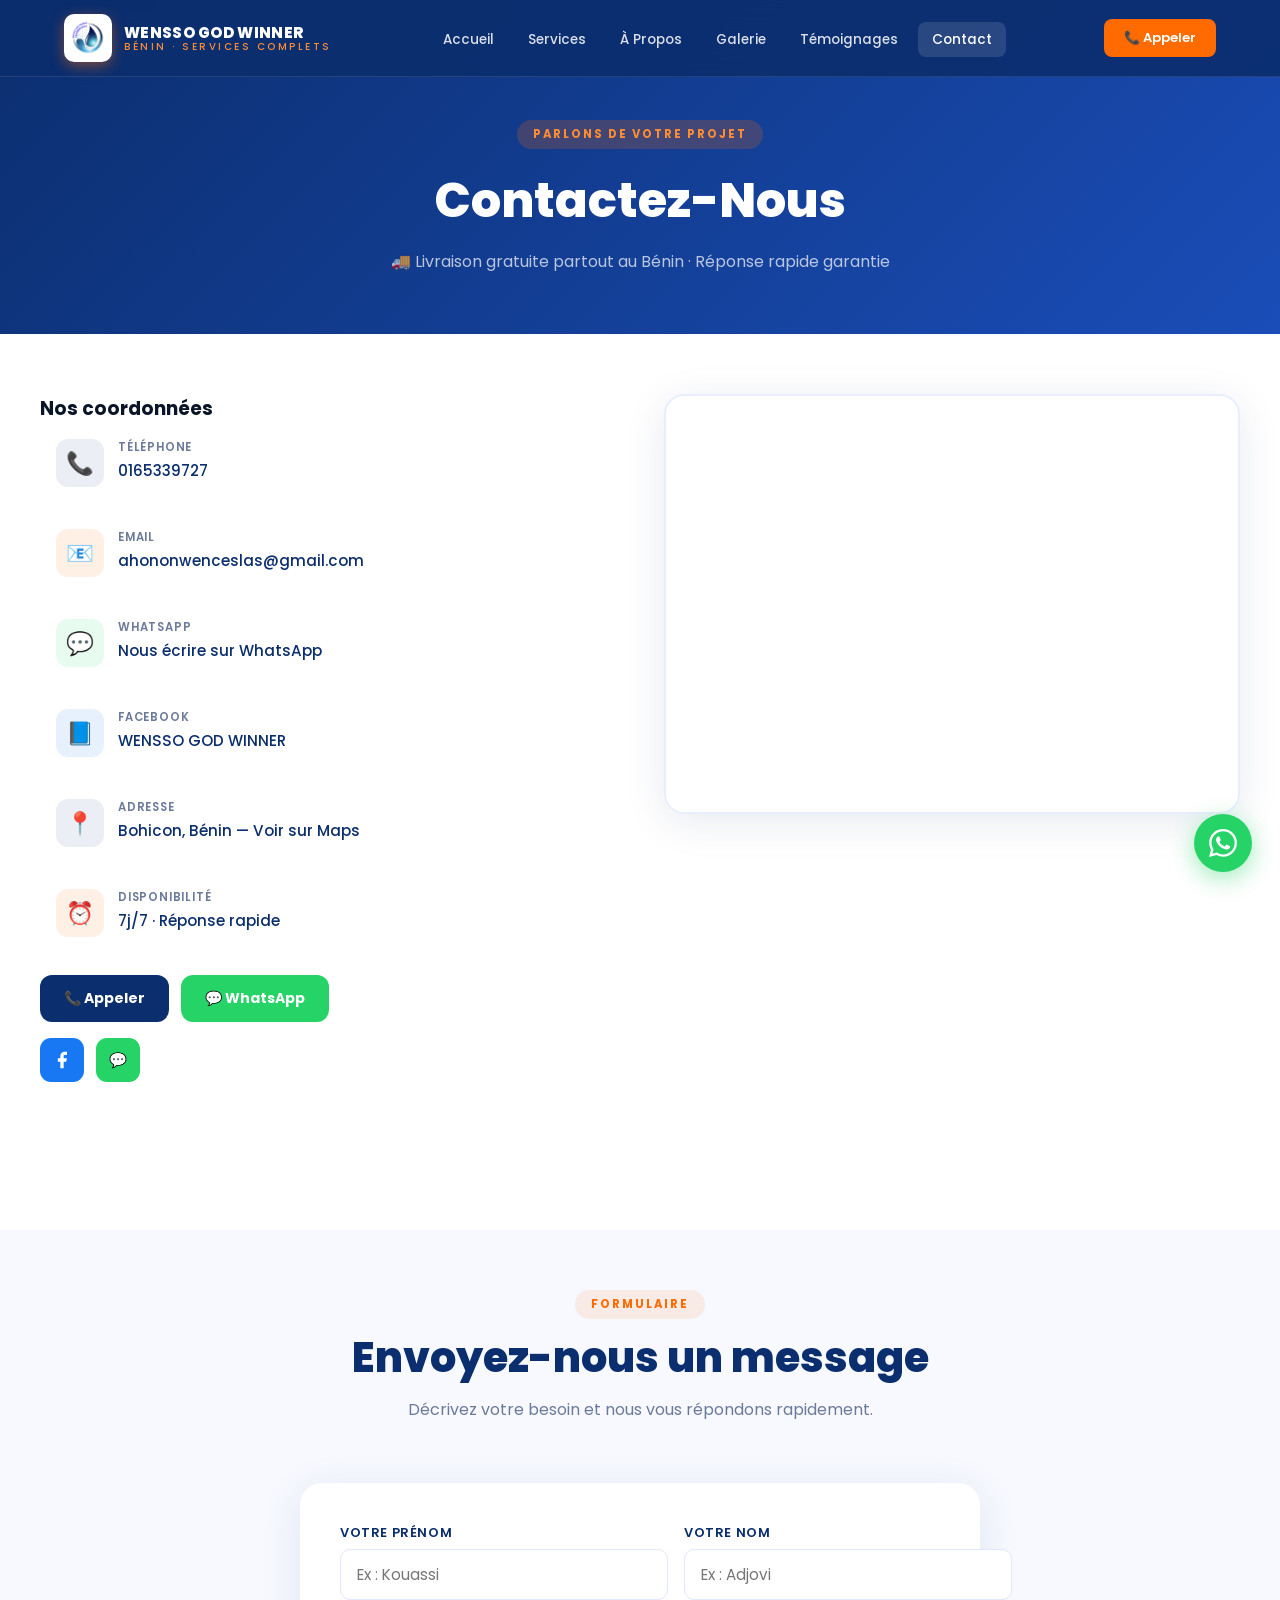
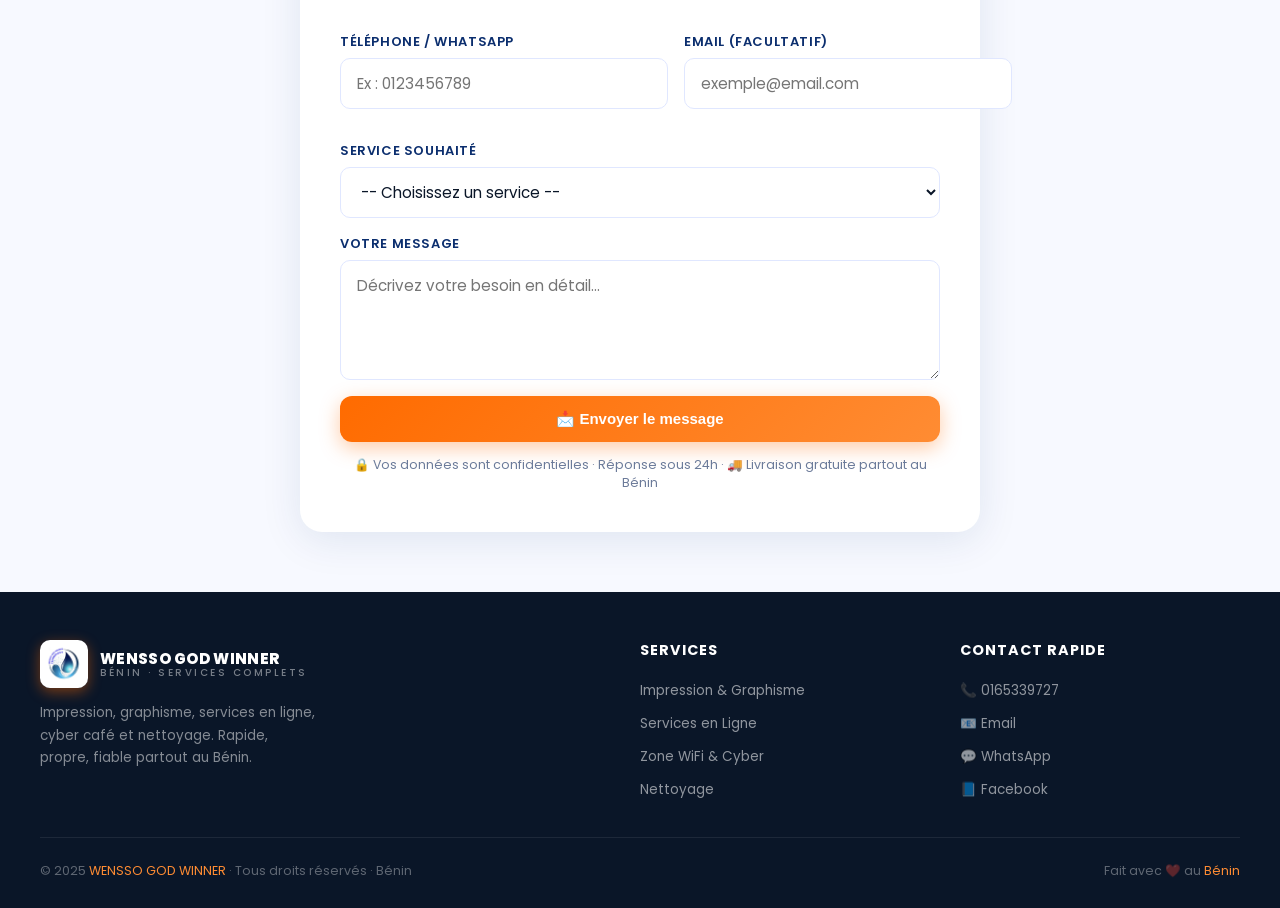
==== contact.html @ afc11650 "Add files via upload" ====
<!DOCTYPE html>
<html lang="fr">
<head>
<meta charset="UTF-8">
<meta name="viewport" content="width=device-width, initial-scale=1.0">
<title>Contact – WENSSO GOD WINNER</title>
<link rel="stylesheet" href="style.css">
<style>
#contact-page{background:var(--white);padding:60px 24px 88px}
.contact-grid{display:grid;grid-template-columns:1fr 1fr;gap:48px;align-items:start;margin-bottom:60px}
.contact-info h3{font-family:'Poppins',sans-serif;font-weight:700;font-size:1.5rem;color:var(--blue);margin-bottom:24px}
.contact-item{display:flex;align-items:flex-start;gap:14px;padding:16px;border-radius:14px;margin-bottom:10px;transition:.25s;text-decoration:none;color:inherit}
.contact-item:hover{background:var(--off-white)}
.ci-icon{width:48px;height:48px;min-width:48px;border-radius:12px;display:flex;align-items:center;justify-content:center;font-size:1.4rem}
.ci-icon.blue{background:rgba(11,46,110,.08)}
.ci-icon.orange{background:rgba(255,107,0,.1)}
.ci-icon.green{background:rgba(37,211,102,.1)}
.ci-icon.fb{background:rgba(24,119,242,.1)}
.ci-label{font-size:11.5px;font-weight:600;color:var(--gray);letter-spacing:.8px;text-transform:uppercase;margin-bottom:3px}
.ci-value{font-size:.95rem;font-weight:500;color:var(--blue)}
.map-container{border-radius:20px;overflow:hidden;box-shadow:var(--shadow);border:2px solid #E8EEFF;height:420px;position:relative}
.map-placeholder{width:100%;height:100%;background:linear-gradient(135deg,#EEF2FF,#DBEAFE);display:flex;flex-direction:column;align-items:center;justify-content:center;gap:10px}
.map-placeholder a{text-decoration:none;display:flex;flex-direction:column;align-items:center;gap:6px;color:var(--blue);font-weight:600;font-size:.95rem}
.map-placeholder span.pin{font-size:3rem;animation:bounce 1.5s infinite}
@keyframes bounce{0%,100%{transform:translateY(0)}50%{transform:translateY(-8px)}}
.contact-cta-row{display:flex;gap:12px;flex-wrap:wrap;margin-top:22px}
.social-row{display:flex;gap:12px;margin-top:16px}
.social-btn{width:44px;height:44px;border-radius:11px;display:flex;align-items:center;justify-content:center;text-decoration:none;font-size:1.1rem;transition:.25s}
.social-btn.fb{background:#1877F2;color:#fff}
.social-btn.wa{background:#25D366;color:#fff;font-size:.9rem}
.social-btn:hover{transform:scale(1.1)}

/* Form */
.contact-form-section{background:var(--off-white);padding:60px 24px}
.form-box{background:#fff;border-radius:22px;padding:40px;box-shadow:var(--shadow);max-width:680px;margin:0 auto}
.form-row{display:grid;grid-template-columns:1fr 1fr;gap:16px;margin-bottom:16px}
.form-group{display:flex;flex-direction:column;gap:6px;margin-bottom:16px}
.form-group label{font-size:13px;font-weight:600;color:var(--blue);text-transform:uppercase;letter-spacing:.6px}
.form-group input,.form-group textarea,.form-group select{padding:13px 16px;border:1.5px solid #E0E7FF;border-radius:10px;font-family:'Poppins',sans-serif;font-size:.95rem;color:var(--dark);transition:.2s;background:#fff}
.form-group input:focus,.form-group textarea:focus,.form-group select:focus{outline:none;border-color:var(--blue-light);box-shadow:0 0 0 3px rgba(46,111,217,.1)}
.form-group textarea{resize:vertical;min-height:120px}
.form-submit{background:linear-gradient(135deg,var(--orange),var(--orange-light));color:#fff;padding:14px 32px;border:none;border-radius:12px;font-weight:700;font-size:15px;cursor:pointer;width:100%;display:flex;align-items:center;justify-content:center;gap:8px;transition:.25s;box-shadow:0 6px 20px rgba(255,107,0,.35)}
.form-submit:hover{transform:translateY(-2px);box-shadow:0 10px 28px rgba(255,107,0,.45)}
.form-note{text-align:center;margin-top:14px;font-size:12.5px;color:var(--gray)}

@media(max-width:900px){
  .contact-grid{grid-template-columns:1fr;gap:32px}
  .form-row{grid-template-columns:1fr}
}
@media(max-width:480px){
  .contact-cta-row{flex-direction:column}
  .form-box{padding:24px 16px}
}
</style>
</head>
<body>

<nav>
  <div class="nav-inner">
    <a href="index.html" class="logo-wrap">
      <img src="logo.jpg" alt="WGW Logo" class="logo-mark-img">
      <div class="logo-text">WENSSO GOD WINNER<span>Bénin · Services Complets</span></div>
    </a>
    <ul class="nav-links">
      <li><a href="index.html">Accueil</a></li>
      <li><a href="services.html">Services</a></li>
      <li><a href="apropos.html">À Propos</a></li>
      <li><a href="galerie.html">Galerie</a></li>
      <li><a href="temoignages.html">Témoignages</a></li>
      <li><a href="contact.html" class="active">Contact</a></li>
    </ul>
    <a href="tel:+22965339727" class="nav-cta">📞 Appeler</a>
    <div class="burger" onclick="toggleMenu()"><span></span><span></span><span></span></div>
  </div>
</nav>
<div class="mobile-menu" id="mobileMenu">
  <a href="index.html" onclick="closeMenu()">🏠 Accueil</a>
  <a href="services.html" onclick="closeMenu()">🛠️ Services</a>
  <a href="apropos.html" onclick="closeMenu()">ℹ️ À Propos</a>
  <a href="galerie.html" onclick="closeMenu()">🖼️ Galerie</a>
  <a href="temoignages.html" onclick="closeMenu()">⭐ Témoignages</a>
  <a href="contact.html" onclick="closeMenu()">📩 Contact</a>
  <a href="tel:+22965339727" style="background:var(--orange);margin-top:8px;font-weight:700">📞 Appeler</a>
  <a href="https://wa.me/22965339727" target="_blank" style="background:#25D366;font-weight:700">💬 WhatsApp</a>
</div>

<div class="page-hero">
  <div class="section-tag">Parlons de votre projet</div>
  <h1>Contactez-Nous</h1>
  <p>🚚 Livraison gratuite partout au Bénin · Réponse rapide garantie</p>
</div>

<section id="contact-page">
  <div class="inner">
    <div class="contact-grid">
      <div class="reveal">
        <h3>Nos coordonnées</h3>
        <a href="tel:+22965339727" class="contact-item">
          <div class="ci-icon blue">📞</div>
          <div><div class="ci-label">Téléphone</div><div class="ci-value">0165339727</div></div>
        </a>
        <a href="mailto:ahononwenceslas@gmail.com" class="contact-item">
          <div class="ci-icon orange">📧</div>
          <div><div class="ci-label">Email</div><div class="ci-value">ahononwenceslas@gmail.com</div></div>
        </a>
        <a href="https://wa.me/22965339727" target="_blank" class="contact-item">
          <div class="ci-icon green">💬</div>
          <div><div class="ci-label">WhatsApp</div><div class="ci-value">Nous écrire sur WhatsApp</div></div>
        </a>
        <a href="https://www.facebook.com/profile.php?id=100086452178644" target="_blank" class="contact-item">
          <div class="ci-icon fb">📘</div>
          <div><div class="ci-label">Facebook</div><div class="ci-value">WENSSO GOD WINNER</div></div>
        </a>
        <div class="contact-item" style="cursor:default">
          <div class="ci-icon blue">📍</div>
          <div><div class="ci-label">Adresse</div><div class="ci-value"><a href="https://maps.app.goo.gl/HQcLNQxFM9LfY7s8A" target="_blank" style="color:var(--blue);text-decoration:none">Bohicon, Bénin — Voir sur Maps</a></div></div>
        </div>
        <div class="contact-item" style="cursor:default">
          <div class="ci-icon orange">⏰</div>
          <div><div class="ci-label">Disponibilité</div><div class="ci-value">7j/7 · Réponse rapide</div></div>
        </div>
        <div class="contact-cta-row">
          <a href="tel:+22965339727" class="btn-call">📞 Appeler</a>
          <a href="https://wa.me/22965339727" target="_blank" class="btn-wa">💬 WhatsApp</a>
        </div>
        <div class="social-row">
          <a href="https://www.facebook.com/profile.php?id=100086452178644" target="_blank" class="social-btn fb" title="Facebook">
            <svg width="20" height="20" viewBox="0 0 24 24" fill="white"><path d="M18 2h-3a5 5 0 00-5 5v3H7v4h3v8h4v-8h3l1-4h-4V7a1 1 0 011-1h3z"/></svg>
          </a>
          <a href="https://wa.me/22965339727" target="_blank" class="social-btn wa" title="WhatsApp">💬</a>
        </div>
      </div>

      <div class="map-container reveal">
        <iframe
          src="https://www.google.com/maps/embed?pb=!1m18!1m12!1m3!1d3963.0!2d2.0697!3d7.1796!2m3!1f0!2f0!3f0!3m2!1i1024!2i768!4f13.1!3m3!1m2!1s0x10251914f0aba4d9%3A0xcdf51f1888d03e3f!2sWENSSO%20GOD%20WINNER!5e0!3m2!1sfr!2sbj!4v1620000000000"
          width="100%" height="100%" style="border:0;display:block"
          allowfullscreen="" loading="lazy" referrerpolicy="no-referrer-when-downgrade"
          title="Localisation WENSSO GOD WINNER – Bohicon, Bénin">
        </iframe>
      </div>
    </div>
  </div>
</section>

<!-- FORMULAIRE DE CONTACT -->
<section class="contact-form-section">
  <div class="inner">
    <div class="section-header reveal">
      <div class="section-tag">Formulaire</div>
      <h2 class="section-title">Envoyez-nous un message</h2>
      <p class="section-sub">Décrivez votre besoin et nous vous répondons rapidement.</p>
    </div>
    <div class="form-box reveal">
      <div class="form-row">
        <div class="form-group">
          <label>Votre prénom</label>
          <input type="text" placeholder="Ex : Kouassi" required>
        </div>
        <div class="form-group">
          <label>Votre nom</label>
          <input type="text" placeholder="Ex : Adjovi" required>
        </div>
      </div>
      <div class="form-row">
        <div class="form-group">
          <label>Téléphone / WhatsApp</label>
          <input type="tel" placeholder="Ex : 0123456789" required>
        </div>
        <div class="form-group">
          <label>Email (facultatif)</label>
          <input type="email" placeholder="exemple@email.com">
        </div>
      </div>
      <div class="form-group">
        <label>Service souhaité</label>
        <select>
          <option value="">-- Choisissez un service --</option>
          <option>Impression & Photocopie</option>
          <option>Bâche publicitaire</option>
          <option>Affiche / Carte de visite</option>
          <option>Services en ligne (CIP, Acte…)</option>
          <option>Zone WiFi & Cyber Café</option>
          <option>Nettoyage professionnel</option>
          <option>Autre</option>
        </select>
      </div>
      <div class="form-group">
        <label>Votre message</label>
        <textarea placeholder="Décrivez votre besoin en détail…"></textarea>
      </div>
      <button class="form-submit" onclick="sendMessage()">📩 Envoyer le message</button>
      <p class="form-note">🔒 Vos données sont confidentielles · Réponse sous 24h · 🚚 Livraison gratuite partout au Bénin</p>
    </div>
  </div>
</section>

<footer>
  <div class="footer-inner">
    <div>
      <a href="index.html" class="logo-wrap">
        <img src="logo.jpg" alt="WGW Logo" class="logo-mark-img">
        <div class="logo-text" style="color:#fff">WENSSO GOD WINNER<span style="color:rgba(255,255,255,.45)">Bénin · Services Complets</span></div>
      </a>
      <p class="footer-desc">Impression, graphisme, services en ligne, cyber café et nettoyage. Rapide, propre, fiable partout au Bénin.</p>
    </div>
    <div class="footer-col"><h4>Services</h4><ul>
      <li><a href="services.html">Impression & Graphisme</a></li>
      <li><a href="services.html">Services en Ligne</a></li>
      <li><a href="services.html">Zone WiFi & Cyber</a></li>
      <li><a href="services.html">Nettoyage</a></li>
    </ul></div>
    <div class="footer-col"><h4>Contact Rapide</h4><ul>
      <li><a href="tel:+22965339727">📞 0165339727</a></li>
      <li><a href="mailto:ahononwenceslas@gmail.com">📧 Email</a></li>
      <li><a href="https://wa.me/22965339727" target="_blank">💬 WhatsApp</a></li>
      <li><a href="https://www.facebook.com/profile.php?id=100086452178644" target="_blank">📘 Facebook</a></li>
    </ul></div>
  </div>
  <div class="footer-bottom">
    <p>© 2025 <span>WENSSO GOD WINNER</span> · Tous droits réservés · Bénin</p>
    <p>Fait avec ❤️ au <span>Bénin</span></p>
  </div>
</footer>

<a href="https://wa.me/22965339727" class="wa-float" target="_blank" aria-label="WhatsApp">
  <div class="wa-float-tooltip">Écrire sur WhatsApp</div>
  <svg viewBox="0 0 24 24"><path d="M17.472 14.382c-.297-.149-1.758-.867-2.03-.967-.273-.099-.471-.148-.67.15-.197.297-.767.966-.94 1.164-.173.199-.347.223-.644.075-.297-.15-1.255-.463-2.39-1.475-.883-.788-1.48-1.761-1.653-2.059-.173-.297-.018-.458.13-.606.134-.133.298-.347.446-.52.149-.174.198-.298.298-.497.099-.198.05-.371-.025-.52-.075-.149-.669-1.612-.916-2.207-.242-.579-.487-.5-.669-.51-.173-.008-.371-.01-.57-.01-.198 0-.52.074-.792.372-.272.297-1.04 1.016-1.04 2.479 0 1.462 1.065 2.875 1.213 3.074.149.198 2.096 3.2 5.077 4.487.709.306 1.262.489 1.694.625.712.227 1.36.195 1.871.118.571-.085 1.758-.719 2.006-1.413.248-.694.248-1.289.173-1.413-.074-.124-.272-.198-.57-.347m-5.421 7.403h-.004a9.87 9.87 0 01-5.031-1.378l-.361-.214-3.741.982.998-3.648-.235-.374a9.86 9.86 0 01-1.51-5.26c.001-5.45 4.436-9.884 9.888-9.884 2.64 0 5.122 1.03 6.988 2.898a9.825 9.825 0 012.893 6.994c-.003 5.45-4.437 9.884-9.885 9.884m8.413-18.297A11.815 11.815 0 0012.05 0C5.495 0 .16 5.335.157 11.892c0 2.096.547 4.142 1.588 5.945L.057 24l6.305-1.654a11.882 11.882 0 005.683 1.448h.005c6.554 0 11.89-5.335 11.893-11.893a11.821 11.821 0 00-3.48-8.413z"/></svg>
</a>
<script src="main.js"></script>
<script>
function sendMessage(){
  alert('✅ Merci ! Votre message a bien été envoyé.\nNous vous répondrons dans les plus brefs délais.\n\n📞 Pour une réponse immédiate, appelez le 0165339727 ou écrivez sur WhatsApp.');
}
</script>
</body>
</html>
---- style.css ----
/* ===== WENSSO GOD WINNER – Feuille de style globale ===== */
@import url('https://fonts.googleapis.com/css2?family=Poppins:ital,wght@0,300;0,400;0,500;0,600;0,700;0,800;1,300;1,400&display=swap');

:root{
  --blue:#0B2E6E;
  --blue-mid:#1A4DB8;
  --blue-light:#2E6FD9;
  --orange:#FF6B00;
  --orange-light:#FF8C33;
  --white:#FFFFFF;
  --off-white:#F7F9FF;
  --gray:#6B7A99;
  --dark:#0A1628;
  --shadow:0 8px 40px rgba(11,46,110,.10);
}
*{margin:0;padding:0;box-sizing:border-box}
html{scroll-behavior:smooth}
body{font-family:'Poppins',sans-serif;background:var(--off-white);color:var(--dark);overflow-x:hidden}

/* ─── NAV ─── */
nav{position:fixed;top:0;left:0;width:100%;z-index:1000;backdrop-filter:blur(18px);background:rgba(11,46,110,.92);border-bottom:1.5px solid rgba(255,255,255,.10);transition:.3s}
.nav-inner{max-width:1200px;margin:auto;display:flex;align-items:center;justify-content:space-between;padding:14px 24px}
.logo-wrap{display:flex;align-items:center;gap:12px;text-decoration:none}
.logo-mark-img{width:48px;height:48px;border-radius:10px;object-fit:cover;object-position:center;box-shadow:0 4px 14px rgba(255,107,0,.45);flex-shrink:0}
.logo-text{font-family:'Poppins',sans-serif;font-weight:800;font-size:15px;color:#fff;line-height:1.15;letter-spacing:.3px}
.logo-text span{color:var(--orange-light);display:block;font-size:10px;font-weight:500;letter-spacing:2.5px;text-transform:uppercase}
.nav-links{display:flex;gap:6px;list-style:none}
.nav-links a{color:rgba(255,255,255,.85);text-decoration:none;font-size:13.5px;font-weight:500;padding:8px 14px;border-radius:8px;transition:.2s}
.nav-links a:hover,.nav-links a.active{background:rgba(255,255,255,.12);color:#fff}
.nav-cta{background:var(--orange);color:#fff;padding:9px 20px;border-radius:8px;font-weight:600;font-size:13px;text-decoration:none;transition:.2s}
.nav-cta:hover{background:var(--orange-light)}
.burger{display:none;flex-direction:column;gap:5px;cursor:pointer;padding:6px}
.burger span{width:24px;height:2px;background:#fff;border-radius:2px;transition:.3s}
.mobile-menu{display:none;position:fixed;top:72px;left:0;width:100%;background:var(--blue);z-index:999;padding:20px 24px;flex-direction:column;gap:4px}
.mobile-menu a{color:#fff;text-decoration:none;padding:12px 16px;border-radius:8px;font-weight:500;transition:.2s}
.mobile-menu a:hover{background:rgba(255,255,255,.1)}
.mobile-menu.open{display:flex}

/* ─── SECTIONS ─── */
section{padding:88px 24px}
.section-header{text-align:center;margin-bottom:60px}
.section-tag{display:inline-block;background:rgba(255,107,0,.1);color:var(--orange);font-size:11.5px;font-weight:700;letter-spacing:2px;text-transform:uppercase;padding:6px 16px;border-radius:20px;margin-bottom:14px}
.section-title{font-family:'Poppins',sans-serif;font-weight:800;font-size:clamp(1.8rem,4vw,2.6rem);color:var(--blue);line-height:1.2;margin-bottom:14px}
.section-sub{color:var(--gray);font-size:1rem;max-width:560px;margin:0 auto;line-height:1.65}
.inner{max-width:1200px;margin:auto}

/* ─── BOUTONS ─── */
.btn-primary{background:linear-gradient(135deg,var(--orange),var(--orange-light));color:#fff;padding:14px 28px;border-radius:12px;font-weight:700;font-size:14.5px;text-decoration:none;display:inline-flex;align-items:center;gap:8px;transition:.25s;box-shadow:0 6px 24px rgba(255,107,0,.4)}
.btn-primary:hover{transform:translateY(-2px);box-shadow:0 10px 30px rgba(255,107,0,.5)}
.btn-outline{background:transparent;color:#fff;padding:14px 28px;border-radius:12px;font-weight:600;font-size:14.5px;text-decoration:none;display:inline-flex;align-items:center;gap:8px;border:2px solid rgba(255,255,255,.3);transition:.25s}
.btn-outline:hover{background:rgba(255,255,255,.1);border-color:rgba(255,255,255,.6)}
.btn-call{background:var(--blue);color:#fff;padding:13px 24px;border-radius:12px;font-weight:700;font-size:14px;text-decoration:none;display:inline-flex;align-items:center;gap:8px;transition:.25s}
.btn-call:hover{background:var(--blue-light);transform:translateY(-2px)}
.btn-wa{background:#25D366;color:#fff;padding:13px 24px;border-radius:12px;font-weight:700;font-size:14px;text-decoration:none;display:inline-flex;align-items:center;gap:8px;transition:.25s}
.btn-wa:hover{background:#1fb855;transform:translateY(-2px)}

/* ─── FOOTER ─── */
footer{background:var(--dark);color:rgba(255,255,255,.7);padding:48px 24px 28px}
.footer-inner{max-width:1200px;margin:auto;display:grid;grid-template-columns:2fr 1fr 1fr;gap:40px;margin-bottom:36px}
.footer-desc{font-size:13.5px;line-height:1.65;color:rgba(255,255,255,.5);max-width:280px;margin-top:14px}
.footer-col h4{font-family:'Poppins',sans-serif;font-weight:700;color:#fff;font-size:.9rem;margin-bottom:16px;text-transform:uppercase;letter-spacing:1px}
.footer-col ul{list-style:none;display:flex;flex-direction:column;gap:8px}
.footer-col ul a{color:rgba(255,255,255,.55);text-decoration:none;font-size:13.5px;transition:.2s}
.footer-col ul a:hover{color:var(--orange-light)}
.footer-bottom{border-top:1px solid rgba(255,255,255,.08);padding-top:24px;display:flex;justify-content:space-between;align-items:center;flex-wrap:wrap;gap:8px;max-width:1200px;margin:0 auto}
.footer-bottom p{font-size:12.5px;color:rgba(255,255,255,.35)}
.footer-bottom span{color:var(--orange-light)}

/* ─── WHATSAPP FLOTTANT ─── */
.wa-float{position:fixed;bottom:28px;right:28px;z-index:9999;width:58px;height:58px;background:#25D366;border-radius:50%;display:flex;align-items:center;justify-content:center;text-decoration:none;box-shadow:0 6px 24px rgba(37,211,102,.45);animation:waPulse 2.5s infinite;transition:.25s}
.wa-float svg{width:28px;height:28px;fill:#fff}
.wa-float:hover{transform:scale(1.1);background:#1fb855}
@keyframes waPulse{0%,100%{box-shadow:0 6px 24px rgba(37,211,102,.45)}50%{box-shadow:0 6px 36px rgba(37,211,102,.7),0 0 0 10px rgba(37,211,102,.08)}}
.wa-float-tooltip{position:absolute;right:68px;background:var(--dark);color:#fff;padding:7px 14px;border-radius:8px;font-size:12px;font-weight:600;white-space:nowrap;opacity:0;pointer-events:none;transition:.2s}
.wa-float:hover .wa-float-tooltip{opacity:1}

/* ─── PAGE HERO (pages internes) ─── */
.page-hero{background:linear-gradient(135deg,var(--blue),var(--blue-mid));padding:120px 24px 60px;text-align:center}
.page-hero h1{font-family:'Poppins',sans-serif;font-weight:800;font-size:clamp(2rem,5vw,3rem);color:#fff;margin-bottom:12px}
.page-hero p{color:rgba(255,255,255,.7);font-size:1rem;max-width:500px;margin:0 auto}
.page-hero .section-tag{background:rgba(255,107,0,.2);color:var(--orange-light);margin-bottom:16px}

/* ─── ANIMATIONS ─── */
.reveal{opacity:0;transform:translateY(30px);transition:opacity .6s ease,transform .6s ease}
.reveal.visible{opacity:1;transform:translateY(0)}
@keyframes fadeUp{from{opacity:0;transform:translateY(28px)}to{opacity:1;transform:translateY(0)}}
@keyframes fadeRight{from{opacity:0;transform:translateX(28px)}to{opacity:1;transform:translateX(0)}}
@keyframes pulse{0%,100%{transform:scale(1)}50%{transform:scale(1.08)}}
@keyframes blink{0%,100%{opacity:1}50%{opacity:.3}}

/* ─── RESPONSIVE ─── */
@media(max-width:900px){
  .nav-links,.nav-cta{display:none}
  .burger{display:flex}
  .footer-inner{grid-template-columns:1fr}
  .footer-bottom{flex-direction:column;gap:8px;text-align:center}
}
@media(max-width:480px){
  section{padding:60px 16px}
}
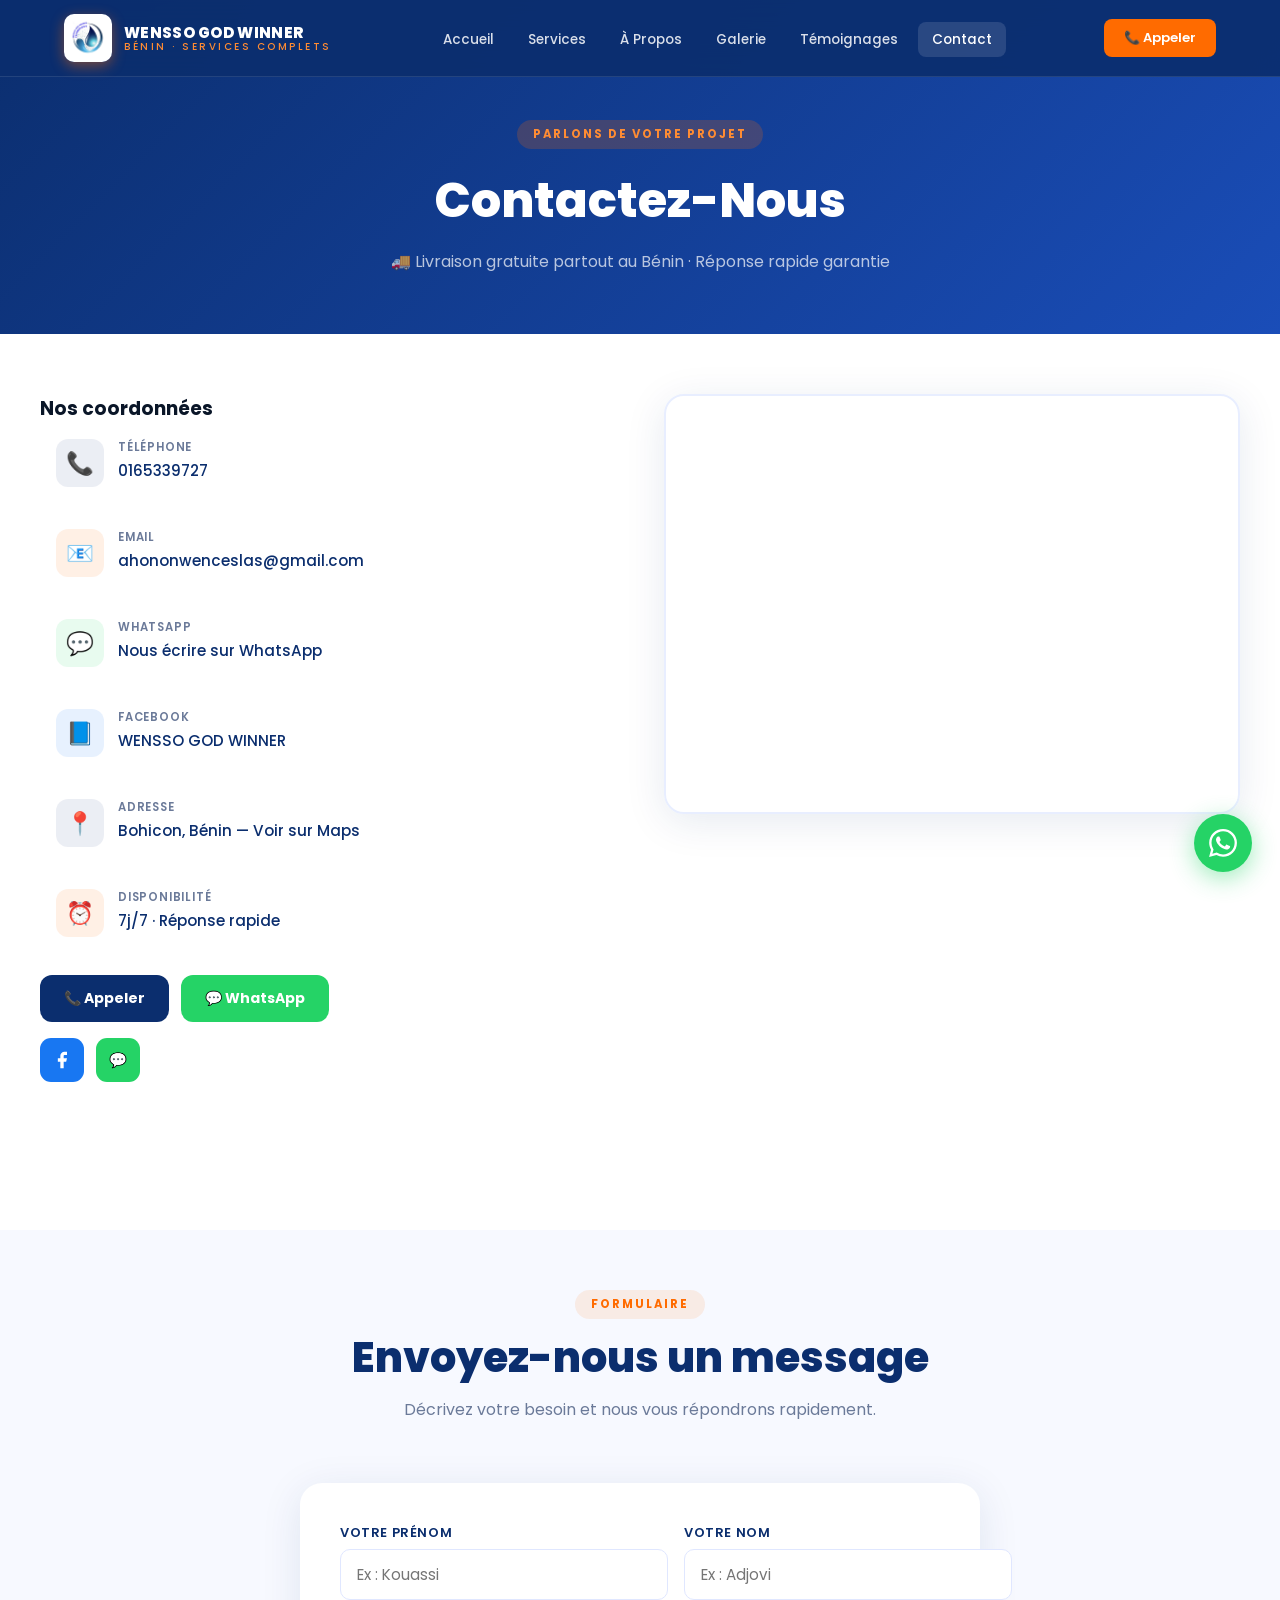
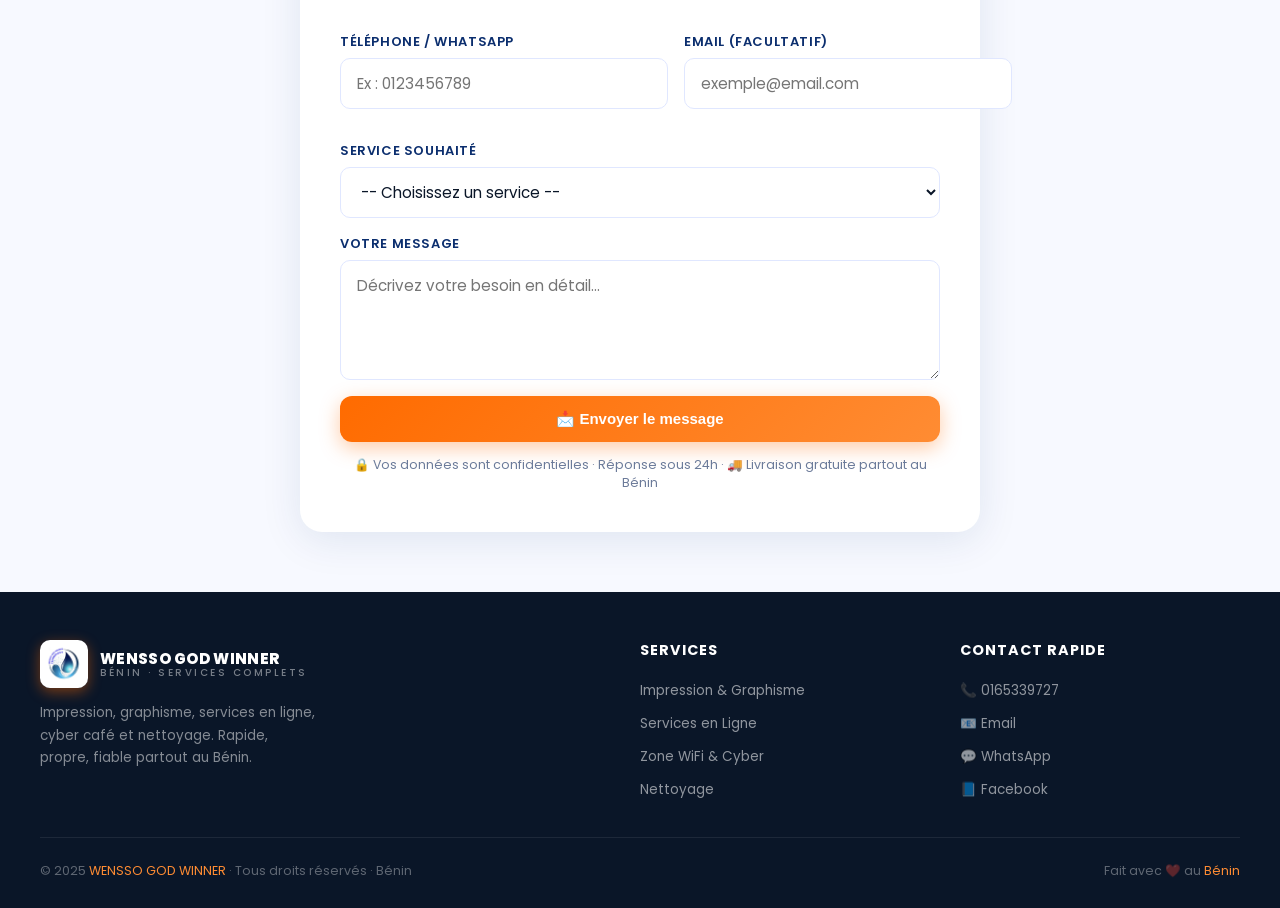
==== commit 00599b9d: "Update contact.html" ====
--- a/contact.html
+++ b/contact.html
@@ -142,55 +142,164 @@
     </div>
   </div>
 </section>
-
 <!-- FORMULAIRE DE CONTACT -->
 <section class="contact-form-section">
   <div class="inner">
+
     <div class="section-header reveal">
       <div class="section-tag">Formulaire</div>
-      <h2 class="section-title">Envoyez-nous un message</h2>
-      <p class="section-sub">Décrivez votre besoin et nous vous répondons rapidement.</p>
+
+      <h2 class="section-title">
+        Envoyez-nous un message
+      </h2>
+
+      <p class="section-sub">
+        Décrivez votre besoin et nous vous répondrons rapidement.
+      </p>
     </div>
+
     <div class="form-box reveal">
-      <div class="form-row">
+
+      <form action="https://api.staticforms.dev/submit" method="POST">
+
+        <!-- CLÉ API -->
+        <input 
+          type="hidden" 
+          name="apiKey"
+          value="VOTRE_VRAIE_CLE_API"
+        >
+
+        <!-- EMAIL DE RÉCEPTION -->
+        <input 
+          type="hidden"
+          name="replyTo"
+          value="ahononwenceslas@gmail.com"
+        >
+
+        <!-- Sujet du mail -->
+        <input
+          type="hidden"
+          name="subject"
+          value="Nouveau message depuis le site"
+        >
+
+        <div class="form-row">
+
+          <div class="form-group">
+            <label>Votre prénom</label>
+
+            <input 
+              type="text"
+              name="prenom"
+              placeholder="Ex : Kouassi"
+              required
+            >
+          </div>
+
+          <div class="form-group">
+            <label>Votre nom</label>
+
+            <input 
+              type="text"
+              name="nom"
+              placeholder="Ex : Adjovi"
+              required
+            >
+          </div>
+
+        </div>
+
+        <div class="form-row">
+
+          <div class="form-group">
+            <label>Téléphone / WhatsApp</label>
+
+            <input 
+              type="tel"
+              name="telephone"
+              placeholder="Ex : 0123456789"
+              required
+            >
+          </div>
+
+          <div class="form-group">
+            <label>Email (facultatif)</label>
+
+            <input 
+              type="email"
+              name="email"
+              placeholder="exemple@email.com"
+            >
+          </div>
+
+        </div>
+
         <div class="form-group">
-          <label>Votre prénom</label>
-          <input type="text" placeholder="Ex : Kouassi" required>
-        </div>
+
+          <label>Service souhaité</label>
+
+          <select name="service" required>
+
+            <option value="">
+              -- Choisissez un service --
+            </option>
+
+            <option>
+              Impression & Photocopie
+            </option>
+
+            <option>
+              Bâche publicitaire
+            </option>
+
+            <option>
+              Affiche / Carte de visite
+            </option>
+
+            <option>
+              Services en ligne (CIP, Acte…)
+            </option>
+
+            <option>
+              Zone WiFi & Cyber Café
+            </option>
+
+            <option>
+              Nettoyage professionnel
+            </option>
+
+            <option>
+              Autre
+            </option>
+
+          </select>
+
+        </div>
+
         <div class="form-group">
-          <label>Votre nom</label>
-          <input type="text" placeholder="Ex : Adjovi" required>
-        </div>
-      </div>
-      <div class="form-row">
-        <div class="form-group">
-          <label>Téléphone / WhatsApp</label>
-          <input type="tel" placeholder="Ex : 0123456789" required>
-        </div>
-        <div class="form-group">
-          <label>Email (facultatif)</label>
-          <input type="email" placeholder="exemple@email.com">
-        </div>
-      </div>
-      <div class="form-group">
-        <label>Service souhaité</label>
-        <select>
-          <option value="">-- Choisissez un service --</option>
-          <option>Impression & Photocopie</option>
-          <option>Bâche publicitaire</option>
-          <option>Affiche / Carte de visite</option>
-          <option>Services en ligne (CIP, Acte…)</option>
-          <option>Zone WiFi & Cyber Café</option>
-          <option>Nettoyage professionnel</option>
-          <option>Autre</option>
-        </select>
-      </div>
-      <div class="form-group">
-        <label>Votre message</label>
-        <textarea placeholder="Décrivez votre besoin en détail…"></textarea>
-      </div>
-      <button class="form-submit" onclick="sendMessage()">📩 Envoyer le message</button>
-      <p class="form-note">🔒 Vos données sont confidentielles · Réponse sous 24h · 🚚 Livraison gratuite partout au Bénin</p>
+
+          <label>Votre message</label>
+
+          <textarea
+            name="message"
+            placeholder="Décrivez votre besoin en détail…"
+            required
+          ></textarea>
+
+        </div>
+
+        <button type="submit" class="form-submit">
+          📩 Envoyer le message
+        </button>
+
+      </form>
+
+      <p class="form-note">
+        🔒 Vos données sont confidentielles ·
+        Réponse sous 24h ·
+        🚚 Livraison gratuite partout au Bénin
+      </p>
+
     </div>
   </div>
 </section>
